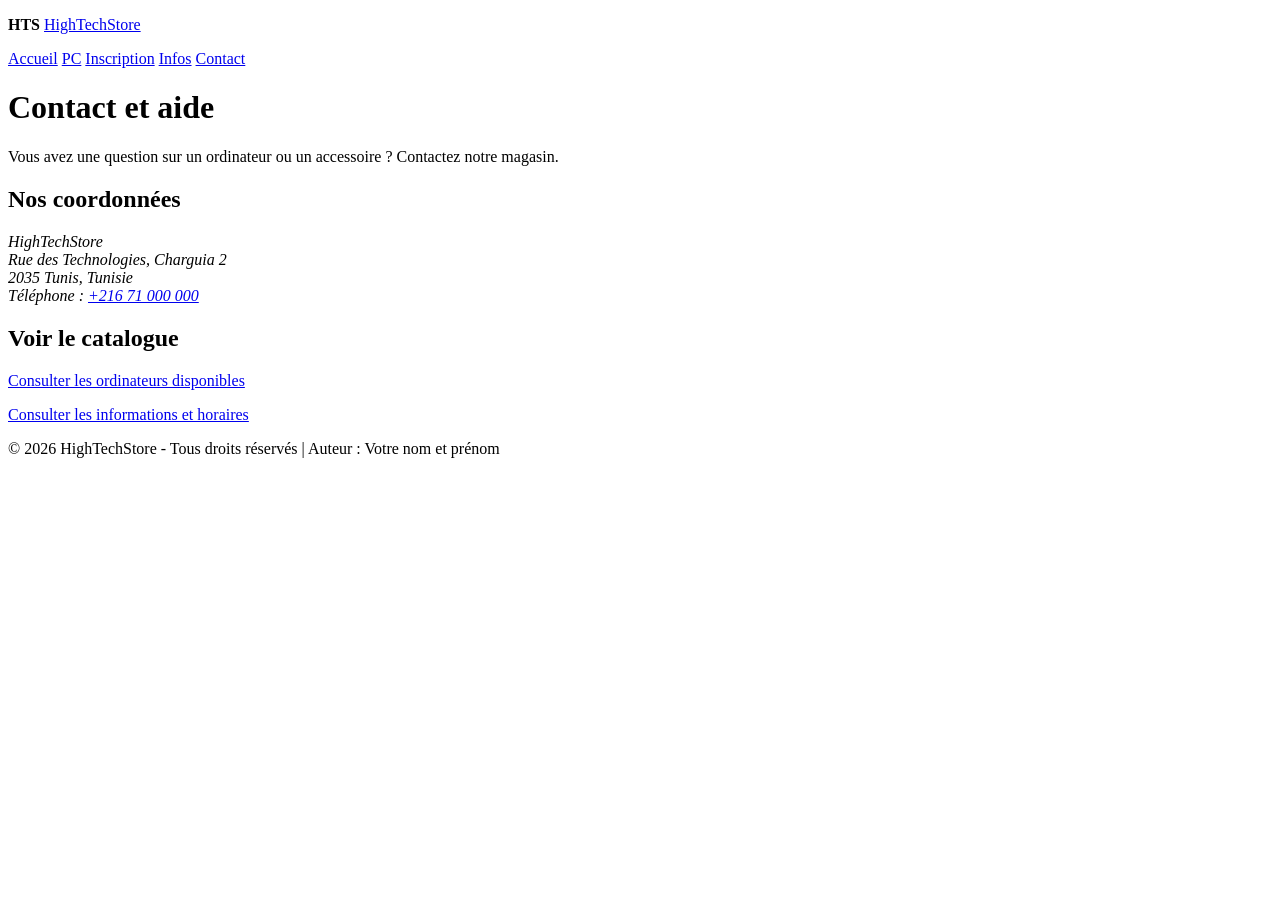
==== pages/contact.html @ e48e2f61 ":)" ====
<!DOCTYPE html>
<html lang="fr">
<head>
    <meta charset="UTF-8">
    <meta name="viewport" content="width=device-width, initial-scale=1.0">
    <title>Contact - HighTechStore</title>
</head>
<body>
    <header>
        <p><strong>HTS</strong> <a href="../index.html">HighTechStore</a></p>
        <nav>
            <a href="../index.html">Accueil</a>
            <a href="../pc.html">PC</a>
            <a href="../inscription.html">Inscription</a>
            <a href="../infos.html">Infos</a>
            <a href="contact.html">Contact</a>
        </nav>
    </header>

    <main>
        <h1>Contact et aide</h1>
        <p>Vous avez une question sur un ordinateur ou un accessoire ? Contactez notre magasin.</p>

        <section>
            <h2>Nos coordonnées</h2>
            <address>
                HighTechStore<br>
                Rue des Technologies, Charguia 2<br>
                2035 Tunis, Tunisie<br>
                Téléphone : <a href="tel:+21671000000">+216 71 000 000</a>
            </address>
        </section>

        <section>
            <h2>Voir le catalogue</h2>
            <p><a href="../pc.html">Consulter les ordinateurs disponibles</a></p>
            <p><a href="../infos.html">Consulter les informations et horaires</a></p>
        </section>
    </main>

    <footer>
        <p>© 2026 HighTechStore - Tous droits réservés | Auteur : Votre nom et prénom</p>
    </footer>
</body>
</html>
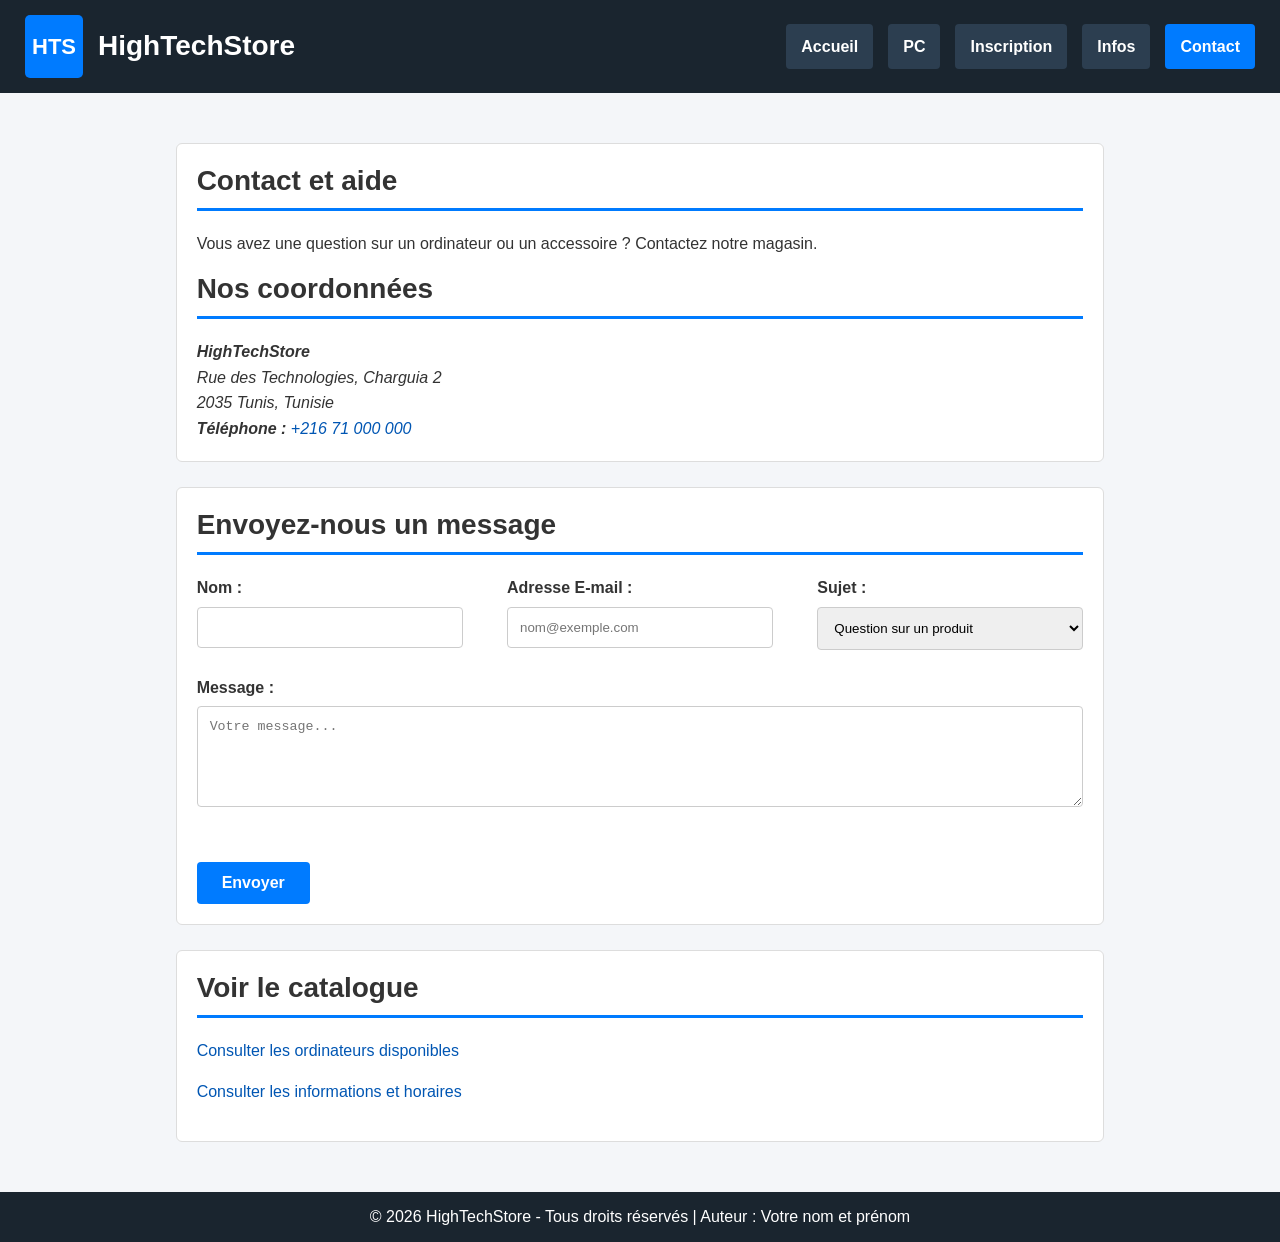
==== commit 3964171c: "style" ====
--- a/pages/contact.html
+++ b/pages/contact.html
@@ -3,43 +3,75 @@
 <head>
     <meta charset="UTF-8">
     <meta name="viewport" content="width=device-width, initial-scale=1.0">
-    <title>Contact - HighTechStore</title>
+    <title>Contact</title>
+    <link rel="stylesheet" href="../style/style.css">
 </head>
 <body>
-    <header>
-        <p><strong>HTS</strong> <a href="../index.html">HighTechStore</a></p>
-        <nav>
-            <a href="../index.html">Accueil</a>
-            <a href="../pc.html">PC</a>
-            <a href="../inscription.html">Inscription</a>
-            <a href="../infos.html">Infos</a>
-            <a href="contact.html">Contact</a>
-        </nav>
-    </header>
+    <div class="container">
 
-    <main>
-        <h1>Contact et aide</h1>
-        <p>Vous avez une question sur un ordinateur ou un accessoire ? Contactez notre magasin.</p>
+        <header>
+            <p class="hts"><strong class="logo">HTS</strong> <a href="../index.html" class="t">HighTechStore</a></p>
+            <nav>
+                <a href="../index.html">Accueil</a>
+                <a href="pc.html">PC</a>
+                <a href="inscription.html">Inscription</a>
+                <a href="infos.html">Infos</a>
+                <a href="contact.html" class="active">Contact</a>
+            </nav>
+        </header>
 
-        <section>
-            <h2>Nos coordonnées</h2>
-            <address>
-                HighTechStore<br>
-                Rue des Technologies, Charguia 2<br>
-                2035 Tunis, Tunisie<br>
-                Téléphone : <a href="tel:+21671000000">+216 71 000 000</a>
-            </address>
-        </section>
+        <main>
+            <section class="card">
+                <h1>Contact et aide</h1>
+                <p>Vous avez une question sur un ordinateur ou un accessoire ? Contactez notre magasin.</p>
 
-        <section>
-            <h2>Voir le catalogue</h2>
-            <p><a href="../pc.html">Consulter les ordinateurs disponibles</a></p>
-            <p><a href="../infos.html">Consulter les informations et horaires</a></p>
-        </section>
-    </main>
+                <h2>Nos coordonnées</h2>
+                <address>
+                    <strong>HighTechStore</strong><br>
+                    Rue des Technologies, Charguia 2<br>
+                    2035 Tunis, Tunisie<br>
+                    <strong>Téléphone :</strong> <a href="tel:+21671000000">+216 71 000 000</a>
+                </address>
+            </section>
 
-    <footer>
-        <p>© 2026 HighTechStore - Tous droits réservés | Auteur : Votre nom et prénom</p>
-    </footer>
+            <section class="card">
+                <h2>Envoyez-nous un message</h2>
+                <form class="inscription">
+                    <div>
+                        <label >Nom :</label>
+                        <input type="text" id="nom">
+                    </div>
+                    <div>
+                        <label >Adresse E-mail :</label>
+                        <input type="email"  placeholder="nom@exemple.com">
+                    </div>
+                    <div>
+                        <label >Sujet :</label>
+                        <select >
+                            <option>Question sur un produit</option>
+                            <option>Commande</option>
+                            <option>Service après-vente</option>
+                        </select>
+                    </div>
+                    <div class="full">
+                        <label>Message :</label>
+                        <textarea rows="5" placeholder="Votre message..."></textarea>
+                    </div>
+                    <button type="submit">Envoyer</button>
+                </form>
+            </section>
+
+            <section class="card">
+                <h2>Voir le catalogue</h2>
+                <p><a href="pc.html">Consulter les ordinateurs disponibles</a></p>
+                <p><a href="infos.html">Consulter les informations et horaires</a></p>
+            </section>
+        </main>
+
+        <footer>
+            <p>© 2026 HighTechStore - Tous droits réservés | Auteur : Votre nom et prénom</p>
+        </footer>
+
+    </div>
 </body>
-</html>
+</html>
--- a/style/style.css
+++ b/style/style.css
@@ -0,0 +1,330 @@
+:root {
+    /* Couleurs principales & Thème */
+    --primary-color: #007bff;
+    --primary-hover: #0056b3;
+    --dark-header: #1a252f;
+    --dark-nav: #2c3e50;
+    --dark-sub-header: #34495e;
+
+    /* Couleurs de fond */
+    --bg-body: #f4f6f9;
+    --bg-card: #ffffff;
+    --bg-search: #e9ecef;
+    --bg-placeholder: #e2e8f0;
+
+    /* Couleurs de texte */
+    --text-primary: #333333;
+    --text-muted: #4a5568;
+    --text-light: #ffffff;
+    --text-placeholder: #64748b;
+    --text-price: #d9534f;
+
+    /* Couleurs de bordures */
+    --border-color: #dddddd;
+    --border-table: #cccccc;
+    --border-placeholder: #cbd5e1;
+}
+
+/* index*/
+body {
+    min-height: 100vh;
+    margin: 0;
+    font-family: Arial, sans-serif;
+    line-height: 1.6;
+    background: var(--bg-body);
+    color: var(--text-primary);
+}
+
+a {
+    color: var(--primary-hover);
+    text-decoration: none;
+}
+
+ul a {
+    font-weight: bold;
+}
+
+.container {
+    display: grid;
+    grid-template-columns: 1fr;
+    grid-template-rows: auto 1fr auto;
+    min-height: 100vh;
+}
+
+header {
+    display: flex;
+    flex-wrap: wrap;
+    justify-content: space-between;
+    align-items: center;
+    gap: 15px;
+    padding: 15px 25px;
+    background: var(--dark-header);
+    color: var(--text-light);
+}
+
+.hts {
+    display: flex;
+    align-items: center;
+    gap: 15px;
+    margin: 0;
+    font-size: 28px;
+}
+
+.logo {
+    padding: 14px 7px;
+    border-radius: 5px;
+    background: var(--primary-color);
+    color: var(--text-light);
+    font-size: 22px;
+}
+
+.t {
+    color: var(--text-light);
+    font-weight: bold;
+}
+
+nav {
+    display: flex;
+    flex-wrap: wrap;
+    gap: 15px;
+}
+
+nav > a {
+    padding: 10px 15px;
+    border-radius: 4px;
+    background: var(--dark-nav);
+    color: var(--text-light);
+    font-weight: bold;
+}
+
+.active,
+nav > .active:hover{
+    background: var(--primary-color);
+}
+
+main {
+    display: flex;
+    flex-direction: column;
+    gap: 20px;
+    margin: 20px;
+}
+
+aside {
+    margin: 0 20px 20px;
+}
+
+.card {
+    padding: 20px;
+    border: 1px solid var(--border-color);
+    border-radius: 6px;
+    background: var(--bg-card);
+}
+
+.card h1,
+.card h2 {
+    margin: 0 0 20px;
+    padding-bottom: 10px;
+    border-bottom: 3px solid var(--primary-color);
+    font-size: 28px;
+    line-height: 1.2;
+}
+
+label {
+    font-weight: bold;
+}
+
+input,
+select{
+    box-sizing: border-box;
+    width: 100%;
+    margin-top: 6px;
+    padding: 12px;
+    border: 1px solid var(--border-table);
+    border-radius: 4px;
+}
+
+
+
+button {
+    padding: 12px 25px;
+    border: none;
+    border-radius: 4px;
+    background: var(--primary-color);
+    color: var(--text-light);
+    font-size: 16px;
+    font-weight: bold;
+    margin-top: 30px;
+}
+
+button:hover {
+    background: var(--primary-hover);
+}
+
+
+
+footer {
+    padding: 12px 20px;
+    background: var(--dark-header);
+    color: var(--text-light);
+    text-align: center;
+}
+
+footer p {
+    margin: 0;
+}
+
+/*page infos*/
+dt {
+    display: flex;
+    align-items: center;
+    padding: 5px 10px;
+    border-left: var(--primary-color) 3px solid;
+    color: var(--primary-color);
+    font-size: 1.2rem;
+    font-weight: bold;
+}
+
+table {
+    width: 100%;
+    border: solid 1px var(--border-table);
+    border-collapse: collapse;
+    text-align: center;
+}
+
+th,td {
+    padding: 8px;
+    border: solid 1px var(--border-table);
+}
+
+th {
+    background-color: var(--dark-nav);
+    color: var(--text-light);
+    font-size: 1.1rem;
+}
+
+.seson {
+    background-color: var(--dark-nav);
+    color: var(--text-light);
+    font-weight: bold;
+    font-size: 1.1rem;
+}
+
+/*page inscription*/
+.inscription {
+    display: flex;
+    flex-direction: column;
+    gap: 15px;
+}
+ 
+textarea {
+    box-sizing: border-box;
+    width: 100%;
+    margin-top: 6px;
+    padding: 12px;
+    border: 1px solid var(--border-table);
+    border-radius: 4px;
+}
+.inscription p {
+    display: flex;
+    align-items: center;
+    gap: 25px;
+    margin: 10px 0 0;
+}
+
+.inscription button {
+    align-self: flex-start;
+}
+
+input[type="radio"] {
+    width: auto;
+    margin-right:55px;
+    padding: 0;
+}
+.sexe{
+    margin-right:10px;
+}
+/*page pc */
+img {
+    height: 100px;
+    margin: 120px;
+}
+
+.pc {
+    text-align: left;
+}
+
+.price {
+    color: var(--text-price);
+}
+
+.search {
+    display: flex;
+    flex-direction: column;
+    gap: 15px;
+    margin-bottom: 25px;
+    padding: 18px;
+    border-radius: 6px;
+    background: var(--bg-search);
+}
+
+.search button {
+    align-self: flex-start;
+}
+
+/*web*/
+@media (min-width: 700px) {
+    .container {
+        grid-template-columns: 1fr 4fr 2fr 1fr;
+        grid-template-rows: auto 1fr auto;
+        gap: 25px;
+    }
+
+    header,
+    footer {
+        grid-column: 1 / -1;
+    }
+
+    main {
+        grid-column: 2 / 4;
+        grid-row: 2;
+        margin: 25px 0;
+        gap: 25px;
+    }
+
+    .main1 {
+        grid-column: 2;
+    }
+
+    aside {
+        grid-column: 3;
+        grid-row: 2;
+        margin: 25px 0;
+        height: 380px;
+    }
+
+    .inscription {
+        flex-direction: row;
+        flex-wrap: wrap;
+        justify-content: space-between;
+        row-gap: 25px;
+    }
+
+    .inscription div {
+        display: flex;
+        flex-direction: column;
+        width: 30%;
+    }
+
+    .inscription .full {
+        width: 100%;
+    }
+
+    .search {
+        flex-direction: row;
+        align-items: flex-end;
+    }
+
+    .search div {
+        width: 44%;
+    }
+}
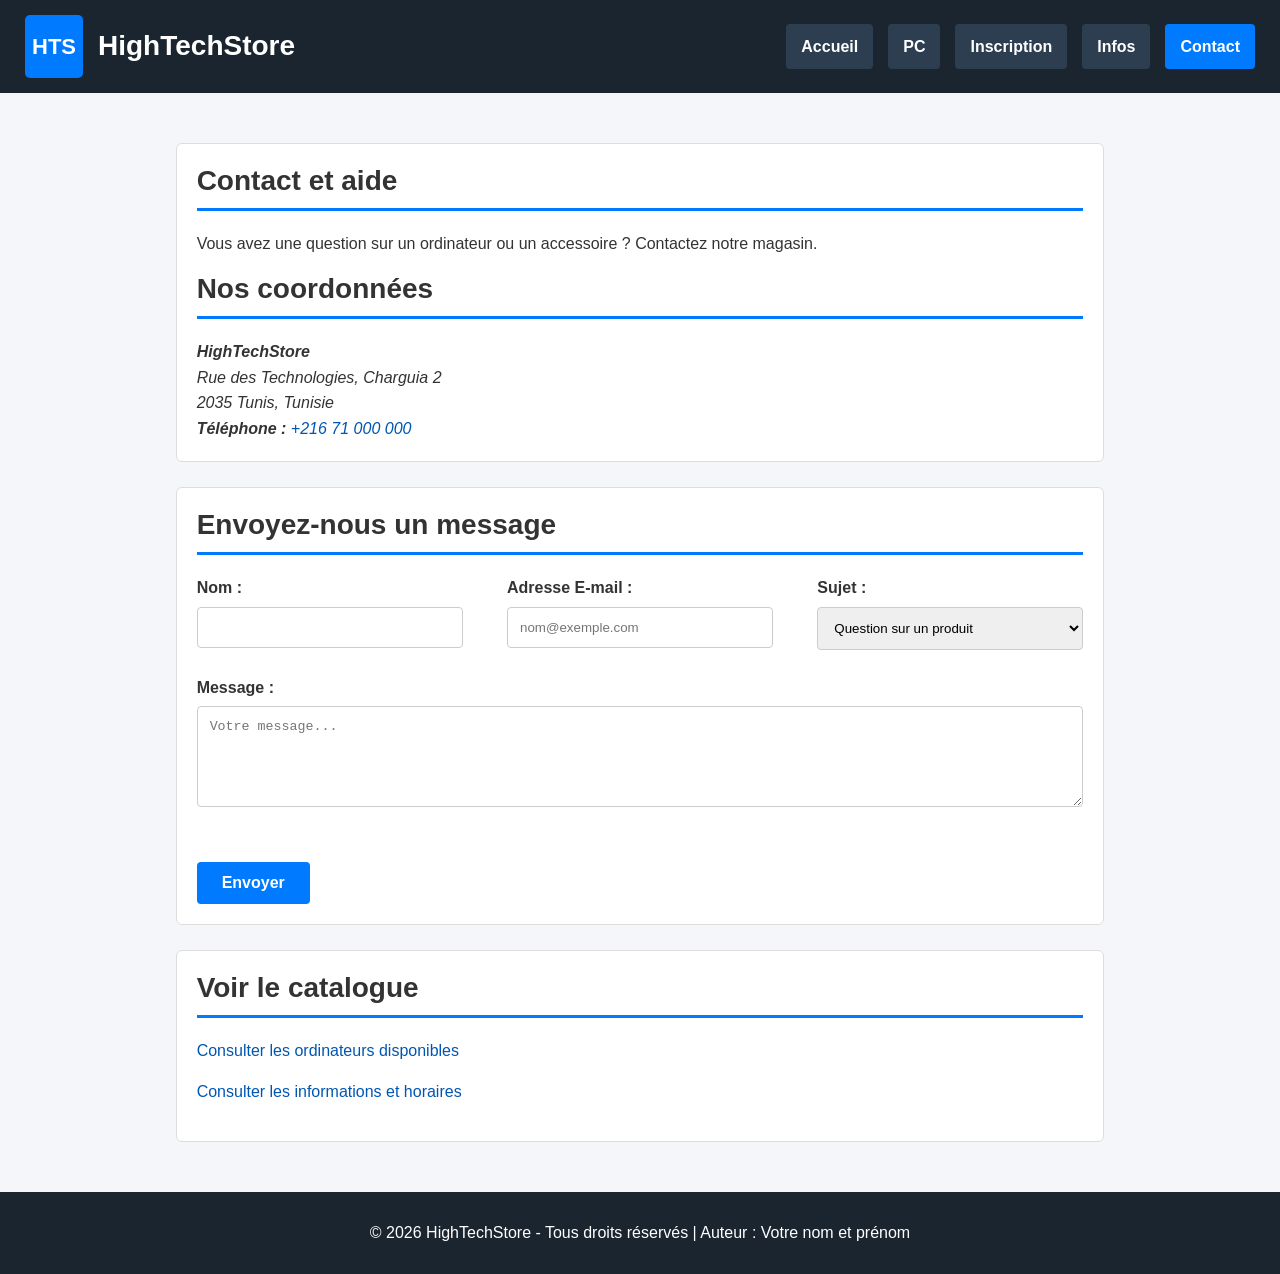
==== commit d24a46f9: "Update website" ====
--- a/pages/contact.html
+++ b/pages/contact.html
@@ -39,7 +39,7 @@
                 <form class="inscription">
                     <div>
                         <label >Nom :</label>
-                        <input type="text" id="nom">
+                        <input type="text">
                     </div>
                     <div>
                         <label >Adresse E-mail :</label>
@@ -57,7 +57,7 @@
                         <label>Message :</label>
                         <textarea rows="5" placeholder="Votre message..."></textarea>
                     </div>
-                    <button type="submit">Envoyer</button>
+                    <button>Envoyer</button>
                 </form>
             </section>
 
--- a/style/style.css
+++ b/style/style.css
@@ -169,10 +169,6 @@
     text-align: center;
 }
 
-footer p {
-    margin: 0;
-}
-
 /*page infos*/
 dt {
     display: flex;
@@ -279,9 +275,14 @@
         gap: 25px;
     }
 
-    header,
+    header {
+        grid-column: 1 / -1;
+        grid-row: 1;
+    }
+
     footer {
         grid-column: 1 / -1;
+        grid-row: 3;
     }
 
     main {
